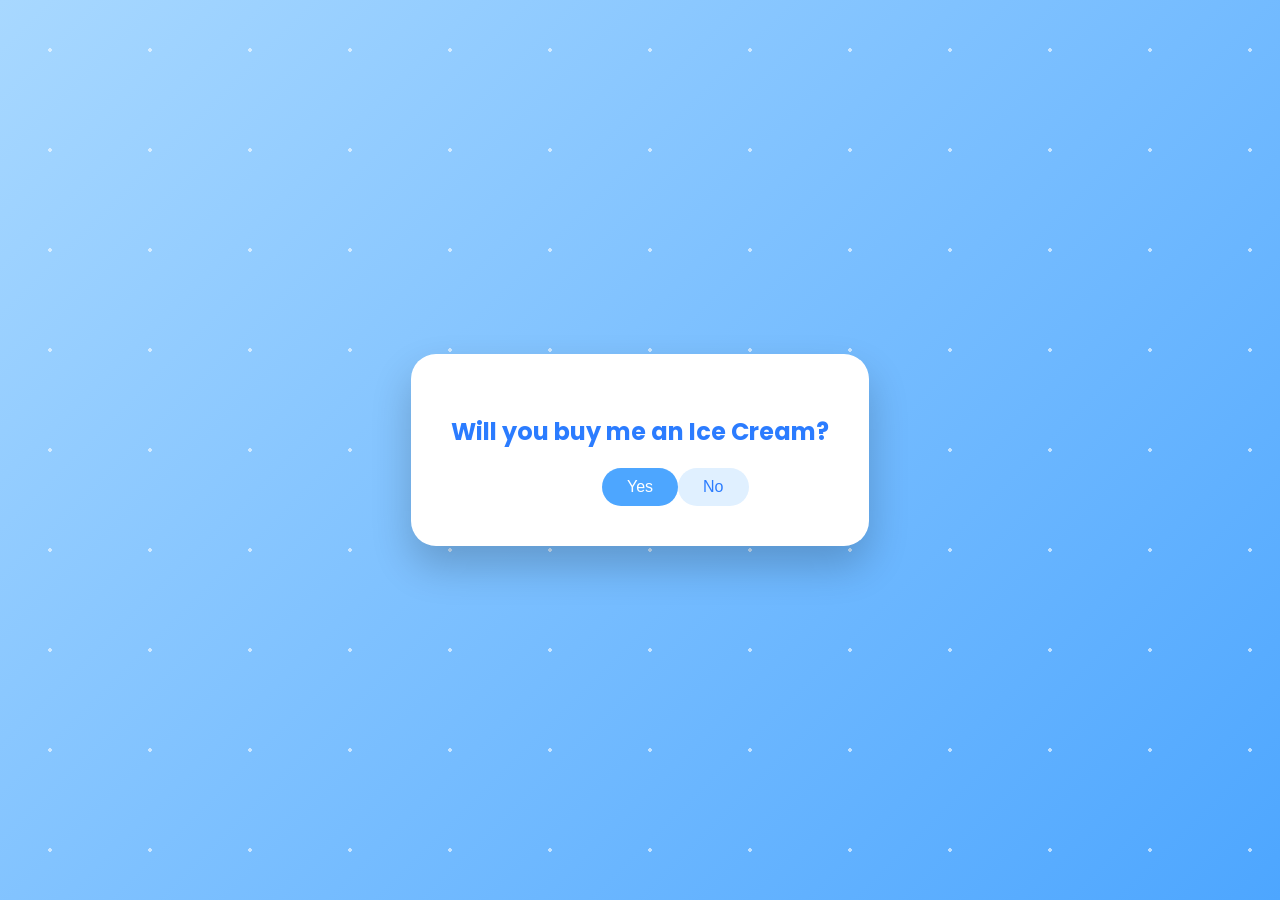
==== index.html @ 3e0ebaba "Well do it" ====
<!doctype html>
<html lang="en">
  <head>
    <meta charset="UTF-8" />
    <meta name="viewport" content="width=device-width, initial-scale=1.0" />
    <title>Yes or No</title>
    <link rel="stylesheet" href="style.css" />
    <link
      href="https://fonts.googleapis.com/css2?family=Poppins:wght@300;600&display=swap"
      rel="stylesheet"
    />
    <link
      rel="icon"
      href="data:image/svg+xml,<svg xmlns=%22http://www.w3.org/2000/svg%22 viewBox=%220 0 100 100%22><text y=%22.9em%22 font-size=%2290%22>✨</text></svg>"
    />
  </head>

  <body>
    <div class="card">
      <h2>Will you buy me an Ice Cream?</h2>

      <button class="yes" onclick="goNext()">Yes</button>
      <button class="no" id="noBtn">No</button>
    </div>

    <script src="script.js"></script>
  </body>
</html>
---- style.css ----
/* ====== BODY ====== */
body {
    margin: 0;
    height: 100vh;
    display: flex;
    justify-content: center;
    align-items: center;
    background: linear-gradient(135deg, #a8d8ff, #4da6ff);
    font-family: 'Poppins', sans-serif;
    overflow: hidden;
}

/* ====== CARD ====== */
.card {
    background: white;
    padding: 40px;
    border-radius: 25px;
    text-align: center;
    box-shadow: 0 20px 40px rgba(0, 0, 0, 0.2);
    position: relative;
    animation: cardFloat 4s ease-in-out infinite;
}

/* ====== BUTTON GROUP CENTER ====== */
.button-group {
    display: flex;
    justify-content: center;
    gap: 15px;
    margin-top: 20px;
}

/* ====== HEADING ====== */
h2 {
    color: #2b7cff;
}

h3 {
    color: #2b7cff;
    font-family: cursive;
}

/* ====== BUTTON STYLE ====== */
button {
    padding: 10px 25px;
    border: none;
    border-radius: 25px;
    font-size: 16px;
    cursor: pointer;
    transition: 0.3s;
}

/* YES BUTTON */
.yes {
    background: #4da6ff;
    color: white;
    align-items: center;
}

.yes:hover {
    transform: scale(1.1);
    box-shadow: 0 0 15px rgba(77, 166, 255, 0.6);
}


/* NO BUTTON */
.no {
    background: #e0f0ff;
    color: #2b7cff;
    position: absolute;
    /* Needed for moving effect */
}

/* ====== CARD FLOAT ====== */
@keyframes cardFloat {
    0% {
        transform: translateY(0px);
    }

    50% {
        transform: translateY(-15px);
    }

    100% {
        transform: translateY(0px);
    }
}

/* ====== SNOW EFFECT ====== */
body::before {
    content: "";
    position: fixed;
    top: 0;
    left: 0;
    width: 100%;
    height: 100%;
    pointer-events: none;
    background-image:
        radial-gradient(white 2px, transparent 2px),
        radial-gradient(white 2px, transparent 2px),
        radial-gradient(white 2px, transparent 2px);
    background-size: 100px 100px;
    animation: snow 10s linear infinite;
    opacity: 0.6;
}

@keyframes snow {
    from {
        background-position: 0 0, 50px 50px, 25px 75px;
    }

    to {
        background-position: 0 1000px, 50px 1050px, 25px 1075px;
    }
}




/* Half Page Card with Big Top Curve */

.next-page {
    margin: 0;
    height: 100vh;
    display: flex;
    justify-content: center;
    align-items: center;
    background: linear-gradient(135deg, #d6ecff, #4da6ff);
    font-family: 'Poppins', sans-serif;
}

/* 75% Width Card */
.video-card {
    width: 75%;
    /* 👈 75% of page */
    height: 85%;
    background: white;
    border-radius: 40px;
    padding: 30px;
    box-shadow: 0 20px 40px rgba(0, 0, 0, 0.2);

    display: flex;
    flex-direction: column;
    justify-content: center;
    align-items: center;
}

/* Very Curved Video */
video {
    width: 100%;
    height: 100%;
    max-height: 500px;

    border-radius: 50px;
    /* 👈 More Curve */

    object-fit: cover;
    /* Keeps video nicely fit */
    box-shadow: 0 15px 30px rgba(0, 0, 0, 0.25);
}




/* Celebration Page */
.celebration-page {
    display: flex;
    justify-content: center;
    align-items: center;
    background: linear-gradient(135deg, #ffccff, #4da6ff);
    font-family: 'Poppins', sans-serif;
    overflow: hidden;
}

/* Card */
.celebrate-card {
    background: white;
    padding: 10px;
    border-radius: 40px;
    box-shadow: 0 20px 40px rgba(0,0,0,0.3);
    animation: pop 2s infinite;
}

/* Image Style */
.celebrate-card img {
    width: 100%;
    height: 100%;
    max-width: 100%;
    border-radius: 30px;   /* Curved Image */
    box-shadow: 0 15px 30px rgba(0,0,0,0.2);
}

/* Animation */
@keyframes pop {
    0% { transform: scale(1); }
    50% { transform: scale(1.05); }
    100% { transform: scale(1); }
}
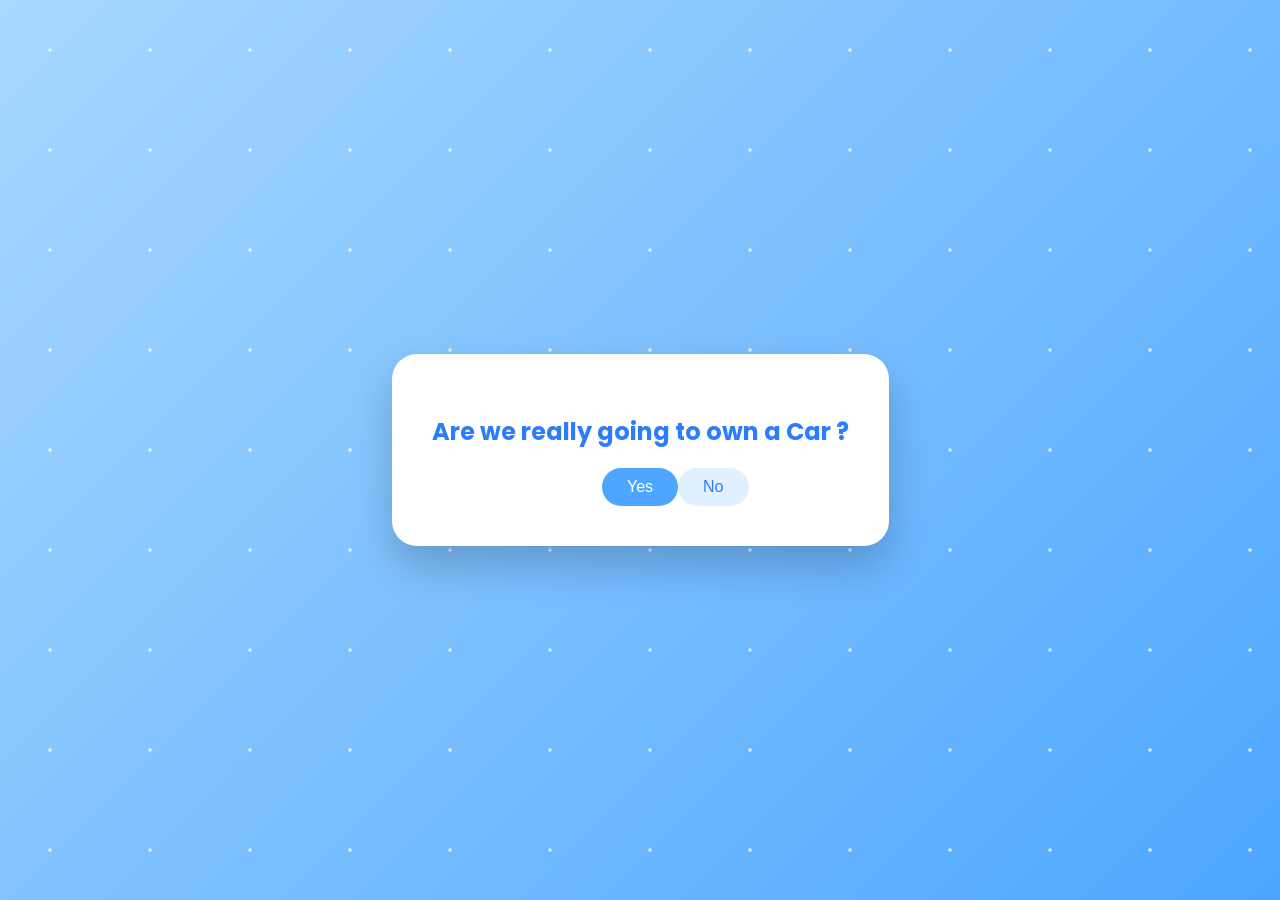
==== commit 91ab36eb: "Change question from Ice Cream to Car ownership" ====
--- a/index.html
+++ b/index.html
@@ -17,7 +17,7 @@
 
   <body>
     <div class="card">
-      <h2>Will you buy me an Ice Cream?</h2>
+      <h2>Are we really going to own a Car ?</h2>
 
       <button class="yes" onclick="goNext()">Yes</button>
       <button class="no" id="noBtn">No</button>
--- a/style.css
+++ b/style.css
@@ -131,8 +131,6 @@
 /* 75% Width Card */
 .video-card {
     width: 75%;
-    /* 👈 75% of page */
-    height: 85%;
     background: white;
     border-radius: 40px;
     padding: 30px;
@@ -178,12 +176,13 @@
     border-radius: 40px;
     box-shadow: 0 20px 40px rgba(0,0,0,0.3);
     animation: pop 2s infinite;
+    width: 80%;
 }
 
 /* Image Style */
 .celebrate-card img {
     width: 100%;
-    height: 100%;
+    height: 80%;
     max-width: 100%;
     border-radius: 30px;   /* Curved Image */
     box-shadow: 0 15px 30px rgba(0,0,0,0.2);
@@ -194,4 +193,12 @@
     0% { transform: scale(1); }
     50% { transform: scale(1.05); }
     100% { transform: scale(1); }
-}+}
+
+@media (max-width: 768px) {
+    .video-card {
+        width: 90%;
+        padding: 20px;
+        border-radius: 25px;
+    }
+}
